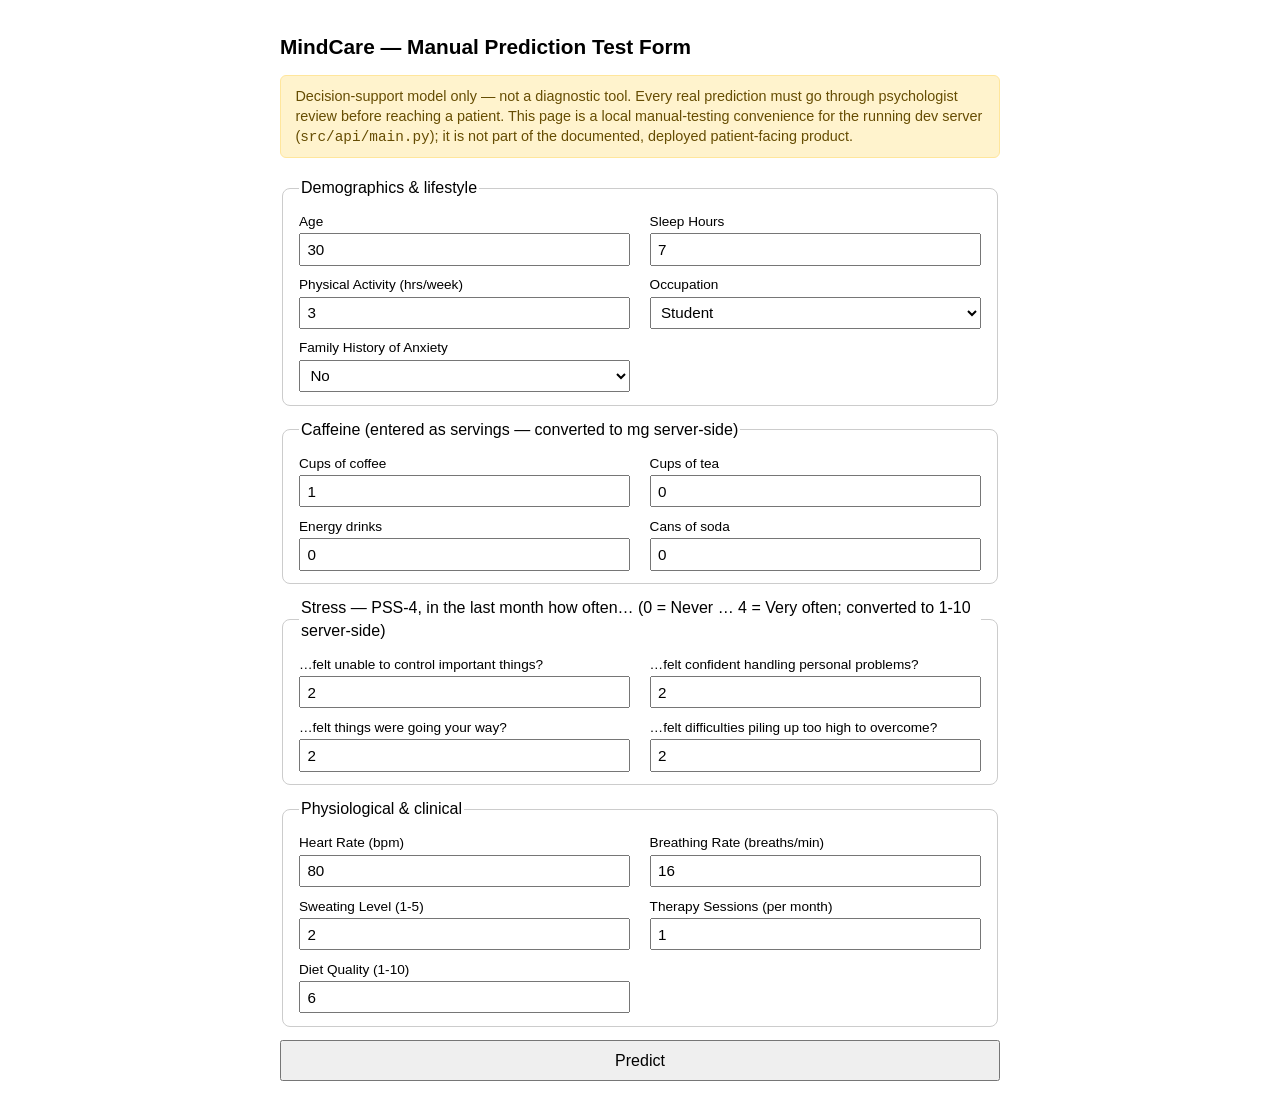
==== src/api/static/manual_test_form.html @ 7cd2e061 "feat: add 11/12-feature model pipeline, PSS-4 stress input, SHAP full ranking, clinical scale toolin" ====
<!DOCTYPE html>
<html lang="en">
<head>
<meta charset="UTF-8" />
<title>MindCare — Manual Prediction Test Form</title>
<style>
  :root { color-scheme: light dark; }
  body {
    font-family: -apple-system, Segoe UI, Roboto, Arial, sans-serif;
    max-width: 720px;
    margin: 2rem auto;
    padding: 0 1rem;
    line-height: 1.4;
  }
  h1 { font-size: 1.3rem; }
  .note {
    background: #fff3cd;
    color: #664d03;
    border: 1px solid #ffe69c;
    border-radius: 6px;
    padding: 0.6rem 0.9rem;
    font-size: 0.9rem;
    margin-bottom: 1.2rem;
  }
  form {
    display: grid;
    grid-template-columns: 1fr 1fr;
    gap: 0.8rem 1.2rem;
  }
  fieldset {
    grid-column: 1 / -1;
    border: 1px solid #ccc;
    border-radius: 8px;
    padding: 0.8rem 1rem;
  }
  fieldset > div {
    display: grid;
    grid-template-columns: 1fr 1fr;
    gap: 0.6rem 1.2rem;
  }
  label { display: block; font-size: 0.85rem; margin-bottom: 0.15rem; }
  input, select {
    width: 100%;
    box-sizing: border-box;
    padding: 0.35rem 0.4rem;
    font-size: 0.95rem;
  }
  button {
    grid-column: 1 / -1;
    padding: 0.6rem;
    font-size: 1rem;
    cursor: pointer;
  }
  #result {
    margin-top: 1.5rem;
    border-top: 1px solid #ccc;
    padding-top: 1rem;
    display: none;
  }
  #result.visible { display: block; }
  .predicted-class {
    font-size: 1.4rem;
    font-weight: bold;
    padding: 0.4rem 0.8rem;
    border-radius: 6px;
    display: inline-block;
  }
  .predicted-class.Low { background: #d1e7dd; color: #0f5132; }
  .predicted-class.Medium { background: #fff3cd; color: #664d03; }
  .predicted-class.High { background: #f8d7da; color: #842029; }
  .bar-row { display: flex; align-items: center; gap: 0.6rem; margin: 0.3rem 0; }
  .bar-label { width: 70px; font-size: 0.85rem; }
  .bar-track { flex: 1; background: #eee; border-radius: 4px; height: 14px; overflow: hidden; }
  .bar-fill { height: 100%; background: #4a7dff; }
  .bar-value { width: 55px; font-size: 0.85rem; text-align: right; }
  .flag { font-weight: bold; }
  .flag.yes { color: #842029; }
  .flag.no { color: #0f5132; }
  .warnings { color: #664d03; font-size: 0.85rem; }
  .error { color: #842029; white-space: pre-wrap; font-size: 0.85rem; }
</style>
</head>
<body>

<h1>MindCare — Manual Prediction Test Form</h1>
<div class="note">
  Decision-support model only — not a diagnostic tool. Every real prediction must go through
  psychologist review before reaching a patient. This page is a local manual-testing convenience
  for the running dev server (<code>src/api/main.py</code>); it is not part of the documented,
  deployed patient-facing product.
</div>

<form id="predict-form">
  <fieldset>
    <legend>Demographics &amp; lifestyle</legend>
    <div>
      <div><label for="age">Age</label><input type="number" id="age" min="0" max="120" value="30" required /></div>
      <div><label for="sleep_hours">Sleep Hours</label><input type="number" step="0.1" id="sleep_hours" value="7" required /></div>
      <div><label for="physical_activity">Physical Activity (hrs/week)</label><input type="number" step="0.1" id="physical_activity" value="3" required /></div>
      <div><label for="occupation">Occupation</label>
        <select id="occupation" required>
          <option>Artist</option><option>Athlete</option><option>Chef</option><option>Doctor</option>
          <option>Engineer</option><option>Freelancer</option><option>Lawyer</option><option>Musician</option>
          <option>Nurse</option><option>Other</option><option>Scientist</option>
          <option selected>Student</option><option>Teacher</option>
        </select>
      </div>
      <div><label for="family_history">Family History of Anxiety</label>
        <select id="family_history" required>
          <option>No</option><option>Yes</option>
        </select>
      </div>
    </div>
  </fieldset>

  <fieldset>
    <legend>Caffeine (entered as servings — converted to mg server-side)</legend>
    <div>
      <div><label for="cups_of_coffee">Cups of coffee</label><input type="number" id="cups_of_coffee" min="0" value="1" required /></div>
      <div><label for="cups_of_tea">Cups of tea</label><input type="number" id="cups_of_tea" min="0" value="0" required /></div>
      <div><label for="energy_drinks">Energy drinks</label><input type="number" id="energy_drinks" min="0" value="0" required /></div>
      <div><label for="cans_of_soda">Cans of soda</label><input type="number" id="cans_of_soda" min="0" value="0" required /></div>
    </div>
  </fieldset>

  <fieldset>
    <legend>Stress — PSS-4, in the last month how often… (0 = Never … 4 = Very often; converted to 1-10 server-side)</legend>
    <div>
      <div><label for="pss_uncontrollable">…felt unable to control important things?</label><input type="number" id="pss_uncontrollable" min="0" max="4" value="2" required /></div>
      <div><label for="pss_confident">…felt confident handling personal problems?</label><input type="number" id="pss_confident" min="0" max="4" value="2" required /></div>
      <div><label for="pss_going_your_way">…felt things were going your way?</label><input type="number" id="pss_going_your_way" min="0" max="4" value="2" required /></div>
      <div><label for="pss_difficulties_piling_up">…felt difficulties piling up too high to overcome?</label><input type="number" id="pss_difficulties_piling_up" min="0" max="4" value="2" required /></div>
    </div>
  </fieldset>

  <fieldset>
    <legend>Physiological &amp; clinical</legend>
    <div>
      <div><label for="heart_rate">Heart Rate (bpm)</label><input type="number" id="heart_rate" value="80" required /></div>
      <div><label for="breathing_rate">Breathing Rate (breaths/min)</label><input type="number" id="breathing_rate" value="16" required /></div>
      <div><label for="sweating_level">Sweating Level (1-5)</label><input type="number" id="sweating_level" min="0" max="6" value="2" required /></div>
      <div><label for="therapy_sessions">Therapy Sessions (per month)</label><input type="number" id="therapy_sessions" min="0" value="1" required /></div>
      <div><label for="diet_quality">Diet Quality (1-10)</label><input type="number" id="diet_quality" min="0" max="12" value="6" required /></div>
    </div>
  </fieldset>

  <button type="submit">Predict</button>
</form>

<div id="result">
  <div id="result-body"></div>
</div>

<script>
document.getElementById('predict-form').addEventListener('submit', async (event) => {
  event.preventDefault();

  const payload = {
    "Age": Number(document.getElementById('age').value),
    "Sleep Hours": Number(document.getElementById('sleep_hours').value),
    "Physical Activity (hrs/week)": Number(document.getElementById('physical_activity').value),
    "cups_of_coffee": Number(document.getElementById('cups_of_coffee').value),
    "cups_of_tea": Number(document.getElementById('cups_of_tea').value),
    "energy_drinks": Number(document.getElementById('energy_drinks').value),
    "cans_of_soda": Number(document.getElementById('cans_of_soda').value),
    "pss_uncontrollable": Number(document.getElementById('pss_uncontrollable').value),
    "pss_confident": Number(document.getElementById('pss_confident').value),
    "pss_going_your_way": Number(document.getElementById('pss_going_your_way').value),
    "pss_difficulties_piling_up": Number(document.getElementById('pss_difficulties_piling_up').value),
    "Heart Rate (bpm)": Number(document.getElementById('heart_rate').value),
    "Breathing Rate (breaths/min)": Number(document.getElementById('breathing_rate').value),
    "Sweating Level (1-5)": Number(document.getElementById('sweating_level').value),
    "Therapy Sessions (per month)": Number(document.getElementById('therapy_sessions').value),
    "Diet Quality (1-10)": Number(document.getElementById('diet_quality').value),
    "Occupation": document.getElementById('occupation').value,
    "Family History of Anxiety": document.getElementById('family_history').value
  };

  const resultDiv = document.getElementById('result');
  const body = document.getElementById('result-body');
  resultDiv.classList.add('visible');
  body.innerHTML = '<p>Predicting…</p>';

  try {
    const response = await fetch('/predict', {
      method: 'POST',
      headers: { 'Content-Type': 'application/json' },
      body: JSON.stringify(payload)
    });
    const data = await response.json();

    if (!response.ok) {
      const detail = typeof data.detail === 'string' ? data.detail : JSON.stringify(data.detail, null, 2);
      body.innerHTML = '<p><strong>Rejected (HTTP ' + response.status + ')</strong></p><div class="error"></div>';
      body.querySelector('.error').textContent = detail;
      return;
    }

    const bars = ['Low', 'Medium', 'High'].map(cls => {
      const p = data.probabilities[cls];
      const pct = (p * 100).toFixed(1);
      return '<div class="bar-row">' +
        '<div class="bar-label">' + cls + '</div>' +
        '<div class="bar-track"><div class="bar-fill" style="width:' + pct + '%"></div></div>' +
        '<div class="bar-value">' + pct + '%</div>' +
        '</div>';
    }).join('');

    const warnings = data.warnings.length
      ? '<p class="warnings"><strong>Warnings:</strong><br>' + data.warnings.join('<br>') + '</p>'
      : '';

    body.innerHTML =
      '<p><span class="predicted-class ' + data.predicted_class + '">' + data.predicted_class + '</span></p>' +
      bars +
      '<p>Uncertainty flag (P(High) ≥ 0.10): <span class="flag ' + (data.uncertainty_flag ? 'yes">YES — recommend review' : 'no">no') + '</span></p>' +
      '<p>Estimated caffeine intake: ' + data.estimated_caffeine_mg + ' mg/day</p>' +
      '<p>Stress Level (from PSS-4): ' + data.estimated_stress_level + ' / 10</p>' +
      warnings;
  } catch (err) {
    body.innerHTML = '<p class="error">Request failed: ' + err + '</p>';
  }
});
</script>

</body>
</html>
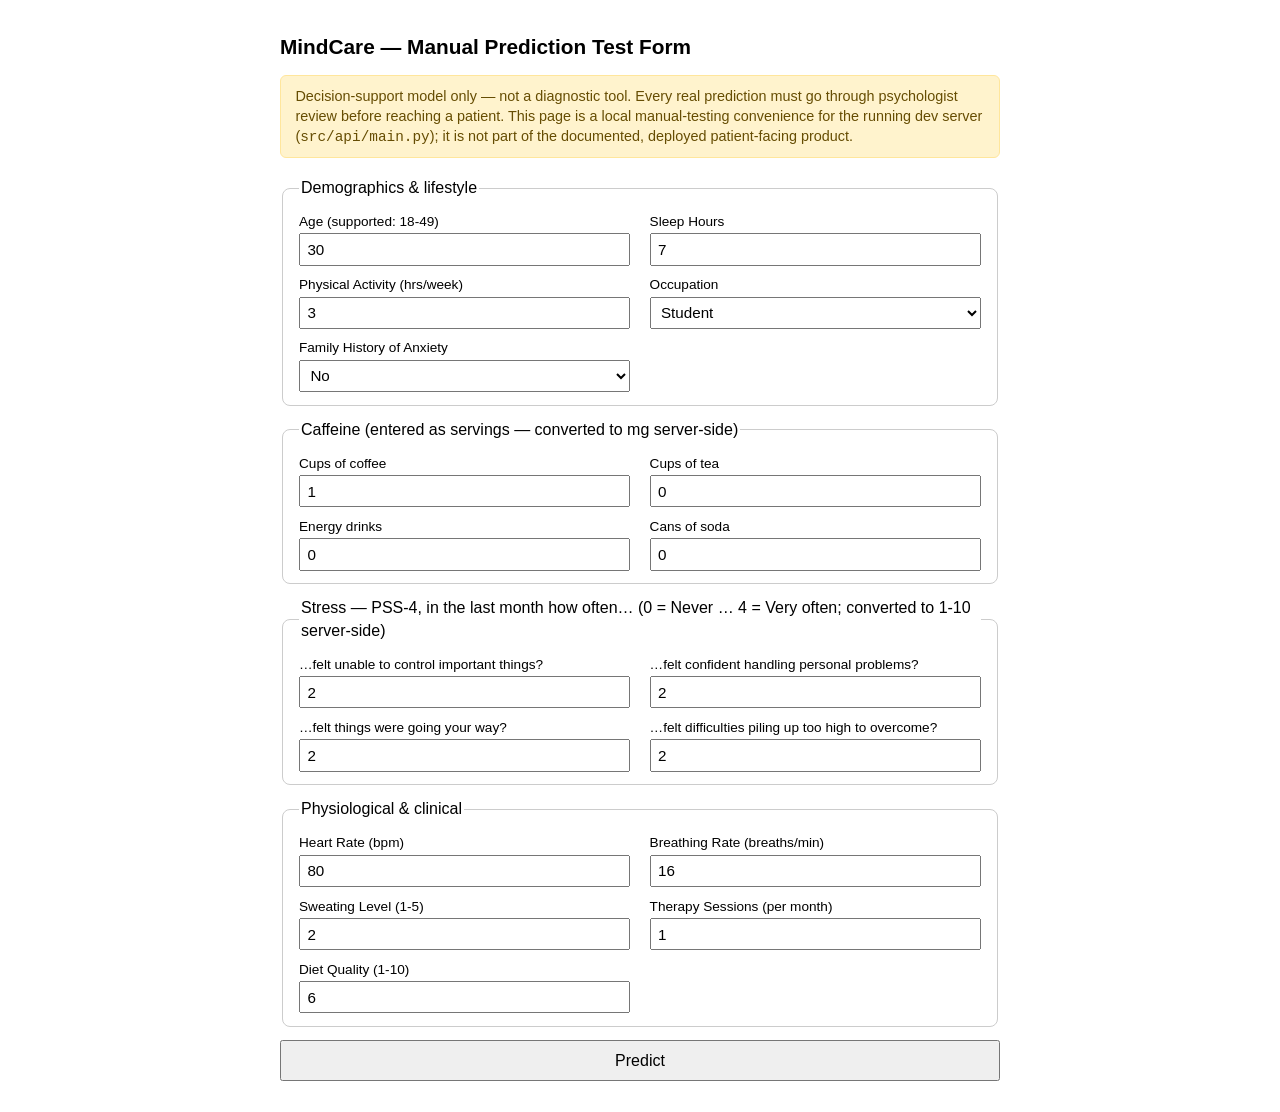
==== commit 6ba5825d: "feat: restrict AI pre-assessment to ages 18-49 validate_patient() now rejects any age outside 18-49 " ====
--- a/src/api/static/manual_test_form.html
+++ b/src/api/static/manual_test_form.html
@@ -94,7 +94,7 @@
   <fieldset>
     <legend>Demographics &amp; lifestyle</legend>
     <div>
-      <div><label for="age">Age</label><input type="number" id="age" min="0" max="120" value="30" required /></div>
+      <div><label for="age">Age (supported: 18-49)</label><input type="number" id="age" min="0" max="120" value="30" required /></div>
       <div><label for="sleep_hours">Sleep Hours</label><input type="number" step="0.1" id="sleep_hours" value="7" required /></div>
       <div><label for="physical_activity">Physical Activity (hrs/week)</label><input type="number" step="0.1" id="physical_activity" value="3" required /></div>
       <div><label for="occupation">Occupation</label>
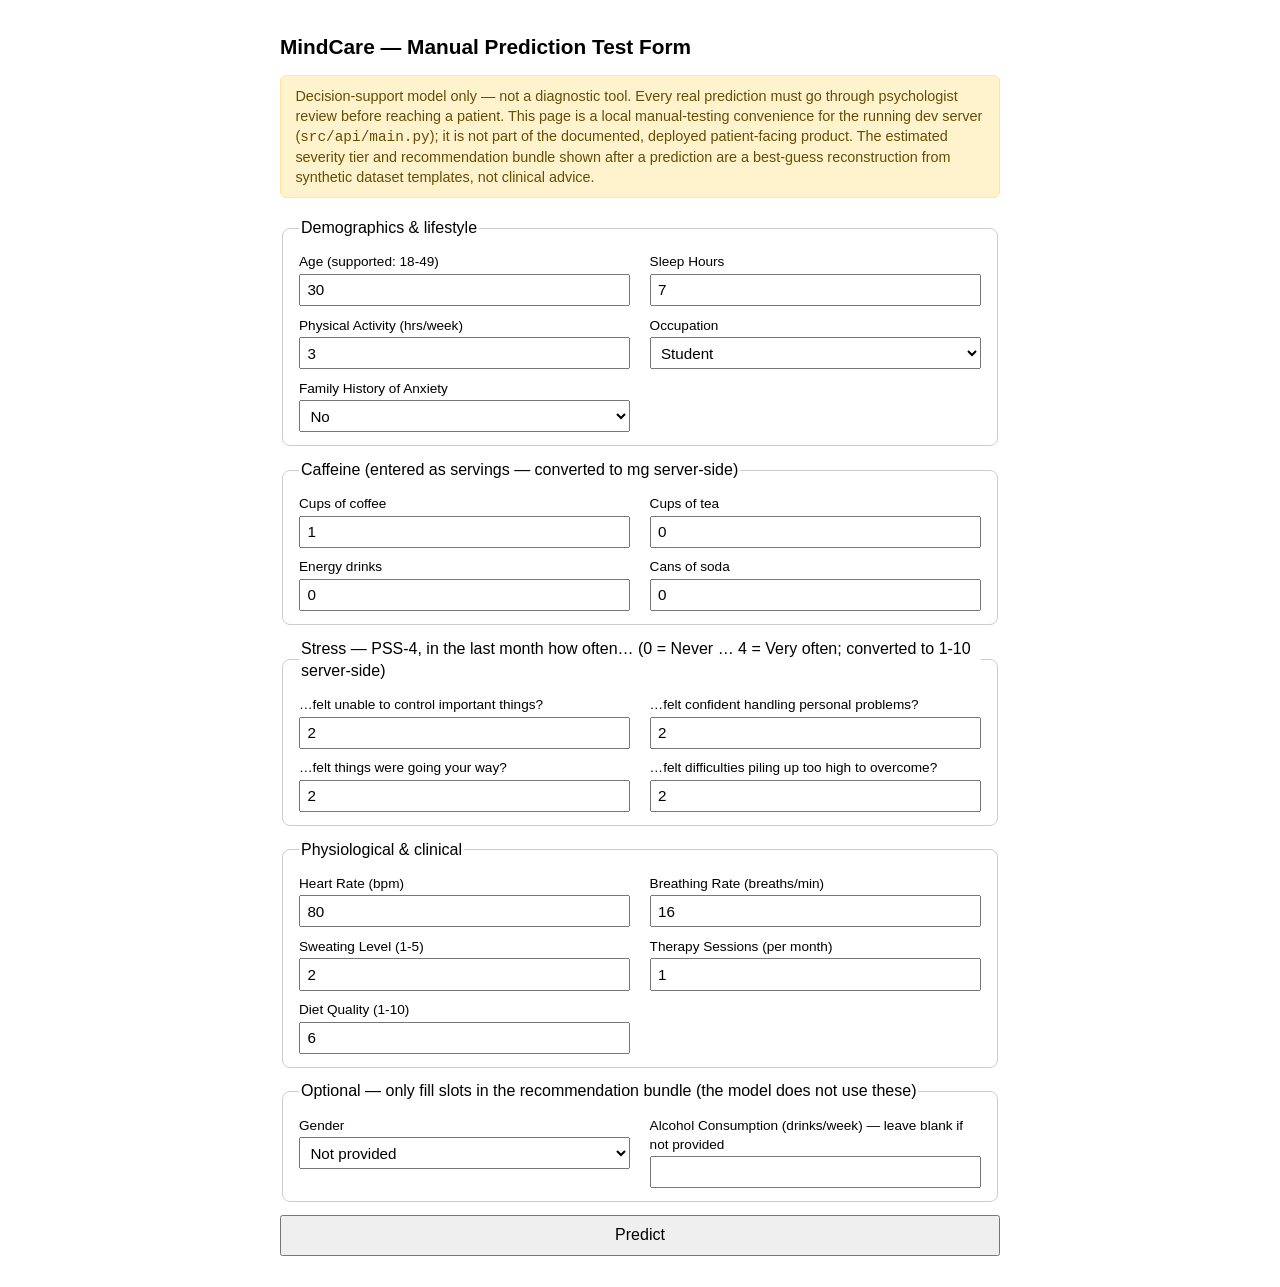
==== commit f78747ff: "feat: add psychologist-facing /patient-summary with estimated severity tier and recommendation bundl" ====
--- a/src/api/static/manual_test_form.html
+++ b/src/api/static/manual_test_form.html
@@ -78,6 +78,13 @@
   .flag.no { color: #0f5132; }
   .warnings { color: #664d03; font-size: 0.85rem; }
   .error { color: #842029; white-space: pre-wrap; font-size: 0.85rem; }
+  .advice { margin-top: 1.4rem; border: 2px dashed #b54708; border-radius: 8px; padding: 0.8rem 1rem; }
+  .advice h2 { font-size: 1.05rem; margin: 0 0 0.5rem; }
+  .caveat { background: #fdecea; color: #842029; border: 2px solid #842029; border-radius: 6px; padding: 0.6rem 0.8rem; font-weight: 600; }
+  .advice .disclaimer { background: #fdecea; color: #842029; border-radius: 6px; padding: 0.5rem 0.7rem; font-size: 0.85rem; }
+  .advice .tier { font-size: 0.9rem; }
+  .advice h3 { font-size: 0.95rem; margin: 0.9rem 0 0.2rem; }
+  .advice ul { margin: 0.2rem 0 0 1.1rem; padding: 0; font-size: 0.88rem; }
 </style>
 </head>
 <body>
@@ -87,7 +94,8 @@
   Decision-support model only — not a diagnostic tool. Every real prediction must go through
   psychologist review before reaching a patient. This page is a local manual-testing convenience
   for the running dev server (<code>src/api/main.py</code>); it is not part of the documented,
-  deployed patient-facing product.
+  deployed patient-facing product. The estimated severity tier and recommendation bundle shown after a
+  prediction are a best-guess reconstruction from synthetic dataset templates, not clinical advice.
 </div>
 
 <form id="predict-form">
@@ -141,6 +149,18 @@
       <div><label for="sweating_level">Sweating Level (1-5)</label><input type="number" id="sweating_level" min="0" max="6" value="2" required /></div>
       <div><label for="therapy_sessions">Therapy Sessions (per month)</label><input type="number" id="therapy_sessions" min="0" value="1" required /></div>
       <div><label for="diet_quality">Diet Quality (1-10)</label><input type="number" id="diet_quality" min="0" max="12" value="6" required /></div>
+    </div>
+  </fieldset>
+
+  <fieldset>
+    <legend>Optional — only fill slots in the recommendation bundle (the model does not use these)</legend>
+    <div>
+      <div><label for="gender">Gender</label>
+        <select id="gender">
+          <option value="">Not provided</option><option>Female</option><option>Male</option><option>Other</option>
+        </select>
+      </div>
+      <div><label for="alcohol">Alcohol Consumption (drinks/week) — leave blank if not provided</label><input type="number" id="alcohol" min="0" max="100" value="" /></div>
     </div>
   </fieldset>
 
@@ -173,7 +193,9 @@
     "Therapy Sessions (per month)": Number(document.getElementById('therapy_sessions').value),
     "Diet Quality (1-10)": Number(document.getElementById('diet_quality').value),
     "Occupation": document.getElementById('occupation').value,
-    "Family History of Anxiety": document.getElementById('family_history').value
+    "Family History of Anxiety": document.getElementById('family_history').value,
+    "Gender": document.getElementById('gender').value || null,
+    "Alcohol Consumption (drinks/week)": document.getElementById('alcohol').value === '' ? null : Number(document.getElementById('alcohol').value)
   };
 
   const resultDiv = document.getElementById('result');
@@ -182,7 +204,7 @@
   body.innerHTML = '<p>Predicting…</p>';
 
   try {
-    const response = await fetch('/predict', {
+    const response = await fetch('/patient-summary', {
       method: 'POST',
       headers: { 'Content-Type': 'application/json' },
       body: JSON.stringify(payload)
@@ -210,13 +232,32 @@
       ? '<p class="warnings"><strong>Warnings:</strong><br>' + data.warnings.join('<br>') + '</p>'
       : '';
 
+    const esc = (text) => String(text).replace(/[&<>"']/g, c => ({'&': '&amp;', '<': '&lt;', '>': '&gt;', '"': '&quot;', "'": '&#39;'}[c]));
+    const list = (text) => '<ul>' + text.split('; ').map(item => '<li>' + esc(item) + '</li>').join('') + '</ul>';
+    const basis = data.severity_tier_basis;
+    const tierDetail = basis.share_of_matching_patients === null
+      ? 'No patients in the data had this predicted level with this stress level, so the tier comes from the band rule with a mid-range anxiety level.'
+      : 'Most common tier among ' + basis.matching_patients + ' dataset patients with the same predicted level and stress level; ' +
+        (basis.share_of_matching_patients * 100).toFixed(0) + '% of them were in it. This is an estimate, not the model prediction.';
+    const b = data.recommendation_bundle;
+    const advice =
+      '<div class="advice">' +
+        '<h2>Estimated severity tier: ' + esc(data.estimated_severity_tier) + '</h2>' +
+        '<p class="tier">' + esc(tierDetail) + '</p>' +
+        '<h3>Exercises</h3>' + list(b.exercises) +
+        '<h3>Sleep schedule</h3>' + list(b.sleep_schedule) +
+        '<h3>Nutrition</h3>' + list(b.nutrition) +
+      '</div>';
+
     body.innerHTML =
+      '<p class="disclaimer caveat">' + esc(data.caveat) + '</p>' +
+      '<p>Predicted anxiety risk level (the actual model prediction):</p>' +
       '<p><span class="predicted-class ' + data.predicted_class + '">' + data.predicted_class + '</span></p>' +
       bars +
-      '<p>Uncertainty flag (P(High) ≥ 0.10): <span class="flag ' + (data.uncertainty_flag ? 'yes">YES — recommend review' : 'no">no') + '</span></p>' +
+      '<p>Priority-review flag (P(High) ≥ 0.025): <span class="flag ' + (data.uncertainty_flag ? 'yes">YES — recommend review' : 'no">no') + '</span></p>' +
       '<p>Estimated caffeine intake: ' + data.estimated_caffeine_mg + ' mg/day</p>' +
       '<p>Stress Level (from PSS-4): ' + data.estimated_stress_level + ' / 10</p>' +
-      warnings;
+      warnings + advice;
   } catch (err) {
     body.innerHTML = '<p class="error">Request failed: ' + err + '</p>';
   }
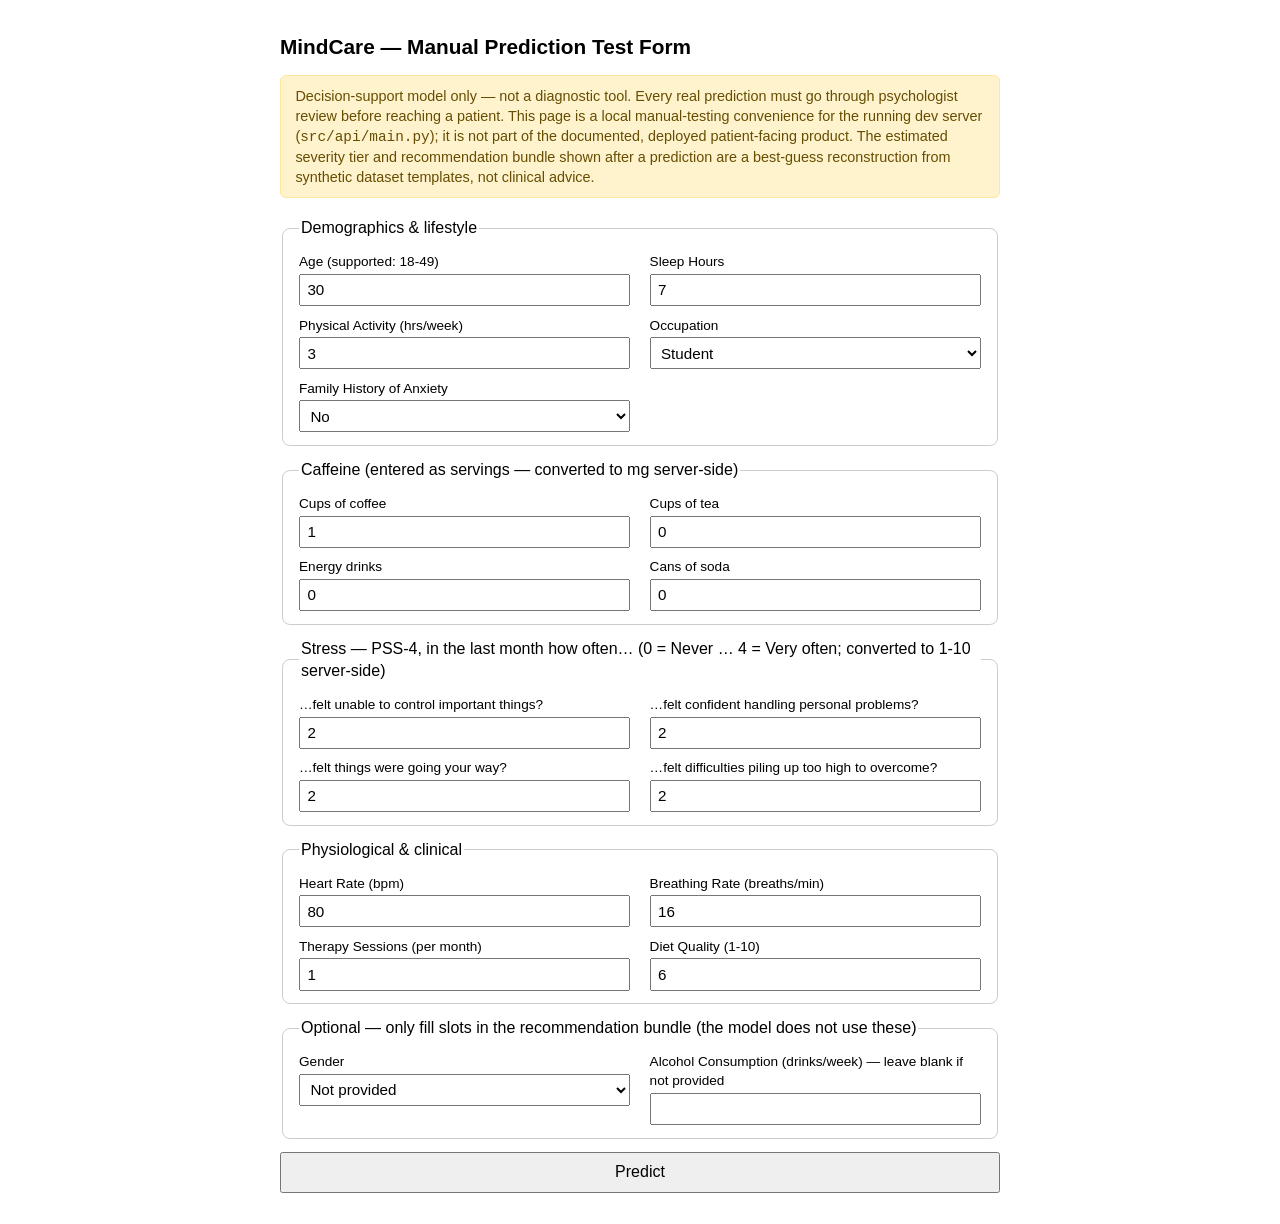
==== commit 6cfb6371: "feat: remove Sweating Level from the API, input validation, predictor and test form" ====
--- a/src/api/static/manual_test_form.html
+++ b/src/api/static/manual_test_form.html
@@ -146,7 +146,6 @@
     <div>
       <div><label for="heart_rate">Heart Rate (bpm)</label><input type="number" id="heart_rate" value="80" required /></div>
       <div><label for="breathing_rate">Breathing Rate (breaths/min)</label><input type="number" id="breathing_rate" value="16" required /></div>
-      <div><label for="sweating_level">Sweating Level (1-5)</label><input type="number" id="sweating_level" min="0" max="6" value="2" required /></div>
       <div><label for="therapy_sessions">Therapy Sessions (per month)</label><input type="number" id="therapy_sessions" min="0" value="1" required /></div>
       <div><label for="diet_quality">Diet Quality (1-10)</label><input type="number" id="diet_quality" min="0" max="12" value="6" required /></div>
     </div>
@@ -189,7 +188,6 @@
     "pss_difficulties_piling_up": Number(document.getElementById('pss_difficulties_piling_up').value),
     "Heart Rate (bpm)": Number(document.getElementById('heart_rate').value),
     "Breathing Rate (breaths/min)": Number(document.getElementById('breathing_rate').value),
-    "Sweating Level (1-5)": Number(document.getElementById('sweating_level').value),
     "Therapy Sessions (per month)": Number(document.getElementById('therapy_sessions').value),
     "Diet Quality (1-10)": Number(document.getElementById('diet_quality').value),
     "Occupation": document.getElementById('occupation').value,
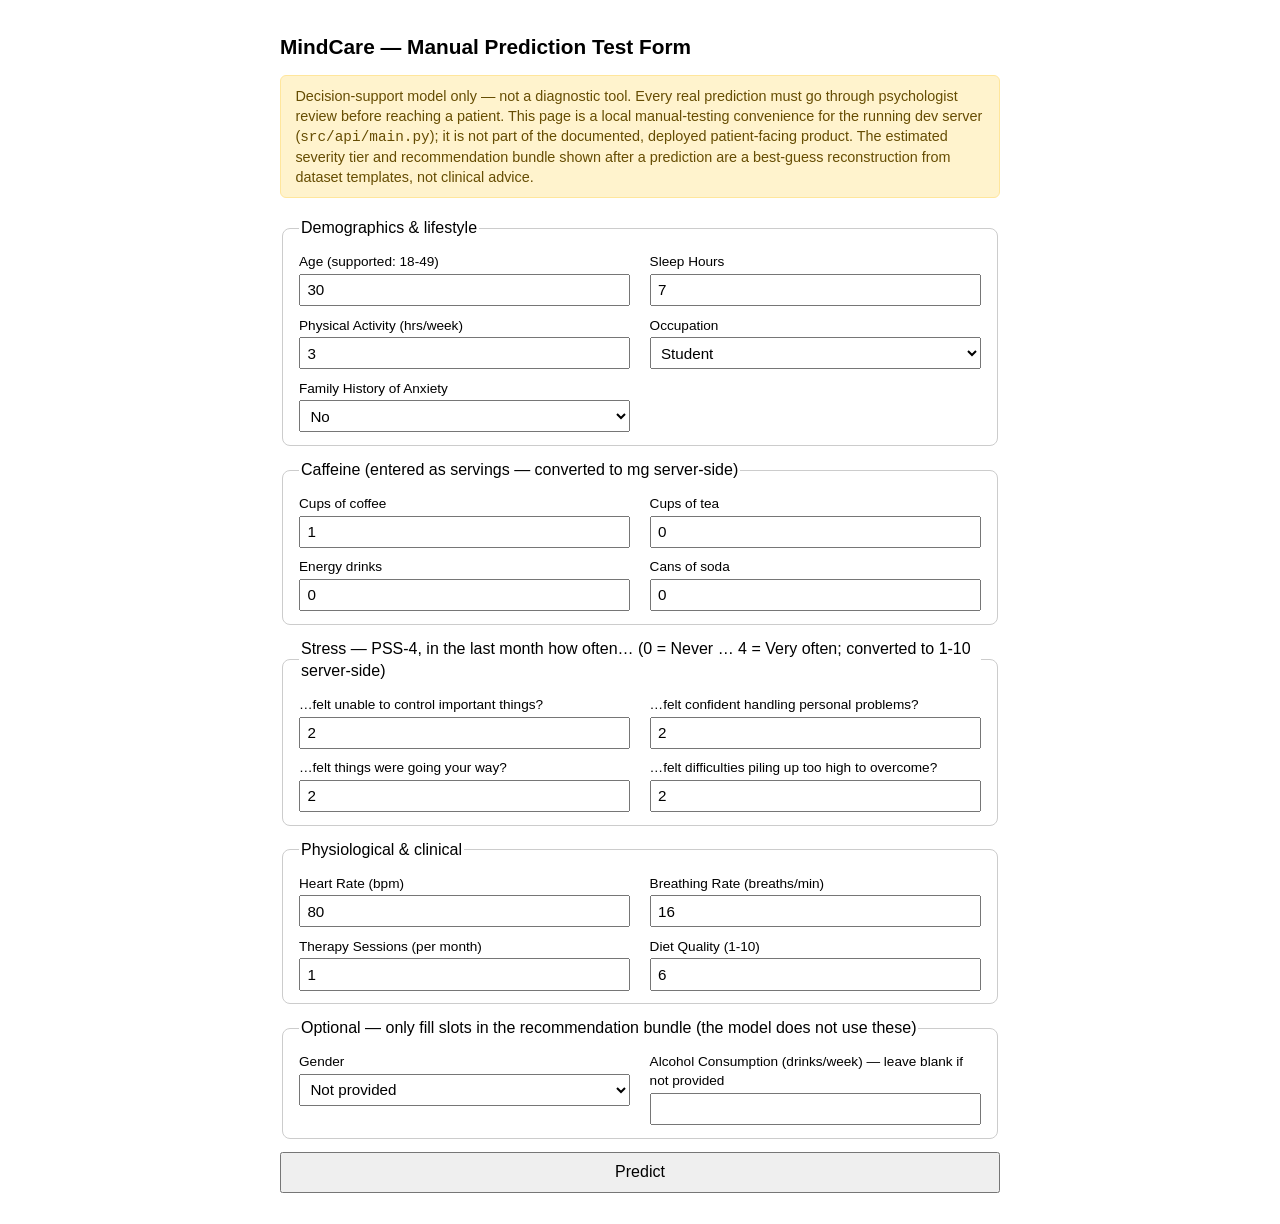
==== commit d0e15f18: "docs: clarify test form caveat wording" ====
--- a/src/api/static/manual_test_form.html
+++ b/src/api/static/manual_test_form.html
@@ -95,7 +95,7 @@
   psychologist review before reaching a patient. This page is a local manual-testing convenience
   for the running dev server (<code>src/api/main.py</code>); it is not part of the documented,
   deployed patient-facing product. The estimated severity tier and recommendation bundle shown after a
-  prediction are a best-guess reconstruction from synthetic dataset templates, not clinical advice.
+  prediction are a best-guess reconstruction from dataset templates, not clinical advice.
 </div>
 
 <form id="predict-form">
@@ -247,10 +247,16 @@
         '<h3>Nutrition</h3>' + list(b.nutrition) +
       '</div>';
 
+    // The API's `caveat` field is deliberately not rendered here: this page is a manual testing
+    // tool, and the notice at the top of the page already says the tier and bundle are a
+    // reconstruction, not clinical advice. /patient-summary still returns the caveat.
     body.innerHTML =
-      '<p class="disclaimer caveat">' + esc(data.caveat) + '</p>' +
       '<p>Predicted anxiety risk level (the actual model prediction):</p>' +
       '<p><span class="predicted-class ' + data.predicted_class + '">' + data.predicted_class + '</span></p>' +
+      '<p>Confidence: <span class="flag ' + (data.confidence_label === 'confident' ? 'no">CONFIDENT' : 'yes">BORDERLINE') + '</span>' +
+        ' (top probability ' + (data.confidence * 100).toFixed(1) + '%)' +
+        (data.borderline_between ? '<br>Borderline between ' + esc(data.borderline_between.join(' and ')) +
+          '. Reason: ' + esc(data.borderline_reasons.join('; ')) + '.' : '') + '</p>' +
       bars +
       '<p>Priority-review flag (P(High) ≥ 0.025): <span class="flag ' + (data.uncertainty_flag ? 'yes">YES — recommend review' : 'no">no') + '</span></p>' +
       '<p>Estimated caffeine intake: ' + data.estimated_caffeine_mg + ' mg/day</p>' +
